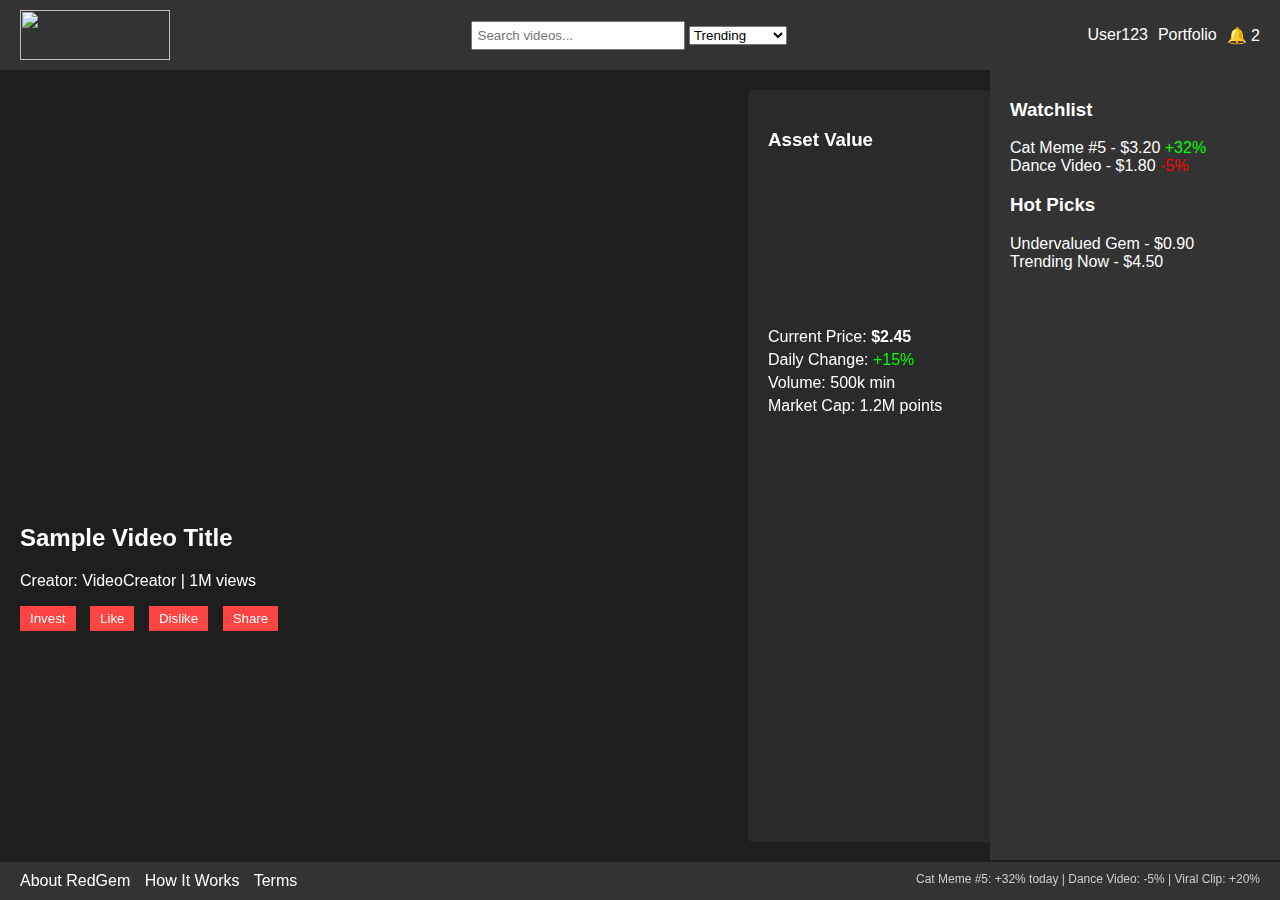
==== video-page/index.html @ c5f671fe "Add files via upload" ====
<!DOCTYPE html>
<html lang="en">
<head>
    <meta charset="UTF-8">
    <meta name="viewport" content="width=device-width, initial-scale=1.0">
    <title>RedGem</title>
    <link rel="stylesheet" href="styles.css">
    <script src="https://cdn.jsdelivr.net/npm/chart.js"></script>
</head>
<body>
    <!-- Header -->
    <header class="header">
        <img src="https://i.ibb.co/nNsx1p1c/redgem-logo.png" width="150" height="50">
        <div class="search-bar">
            <input type="text" placeholder="Search videos...">
            <select>
                <option>Trending</option>
                <option>High Value</option>
                <option>New Listings</option>
            </select>
        </div>
        <div class="user-profile">
            <span>User123</span>
            <span class="portfolio-btn">Portfolio</span>
            <span class="notifications">🔔 2</span>
        </div>
    </header>

    <!-- Main Content -->
    <div class="main-content">
        <!-- Video Player Section -->
        <section class="video-panel">
            <div class="video-player">
                <iframe src="https://www.youtube.com/embed/dQw4w9WgXcQ" frameborder="0" allowfullscreen></iframe>
            </div>
            <div class="video-meta">
                <h2>Sample Video Title</h2>
                <p>Creator: VideoCreator | 1M views</p>
                <div class="video-actions">
                    <button class="invest-btn" onclick="openInvestModal()">Invest</button>
                    <button>Like</button>
                    <button>Dislike</button>
                    <button>Share</button>
                </div>
            </div>
        </section>

        <!-- Analytics Section -->
        <section class="analytics-panel">
            <h3>Asset Value</h3>
            <canvas id="stockChart"></canvas>
            <div class="stats">
                <p>Current Price: <span class="price">$2.45</span></p>
                <p>Daily Change: <span class="gain">+15%</span></p>
                <p>Volume: 500k min</p>
                <p>Market Cap: 1.2M points</p>
            </div>
        </section>
    </div>

    <!-- Sidebar -->
    <aside class="sidebar">
        <h3>Watchlist</h3>
        <ul>
            <li>Cat Meme #5 - $3.20 <span class="gain">+32%</span></li>
            <li>Dance Video - $1.80 <span class="loss">-5%</span></li>
        </ul>
        <h3>Hot Picks</h3>
        <ul>
            <li>Undervalued Gem - $0.90</li>
            <li>Trending Now - $4.50</li>
        </ul>
    </aside>

    <!-- Footer -->
    <footer class="footer">
        <div class="footer-links">
            <a href="#">About RedGem</a>
            <a href="#">How It Works</a>
            <a href="#">Terms</a>
        </div>
        <div class="ticker">Cat Meme #5: +32% today | Dance Video: -5% | Viral Clip: +20%</div>
    </footer>

    <!-- Invest Modal -->
    <div id="investModal" class="modal">
        <div class="modal-content">
            <span class="close" onclick="closeInvestModal()">&times;</span>
            <h3>Invest in Sample Video</h3>
            <p>Current Price: $2.45</p>
            <input type="range" min="1" max="100" value="50" id="investSlider" oninput="updateInvestValue(this.value)">
            <p>Invest: <span id="investValue">50</span> points</p>
            <button onclick="confirmInvest()">Confirm</button>
        </div>
    </div>

    <script src="script.js"></script>
</body>
</html>
---- video-page/styles.css ----
body {
    margin: 0;
    font-family: 'Roboto', sans-serif;
    background-color: #1e1e1e;
    color: #fff;
    display: flex;
    flex-direction: column;
    min-height: 100vh;
}

.header {
    display: flex;
    justify-content: space-between;
    align-items: center;
    background-color: #333;
    padding: 10px 20px;
}

.logo {
    font-size: 24px;
    font-weight: bold;
    color: #ff4444;
}

.search-bar input {
    padding: 5px;
    width: 200px;
}

.user-profile {
    display: flex;
    gap: 10px;
}

.portfolio-btn, .notifications {
    cursor: pointer;
}

.main-content {
    display: flex;
    flex: 1;
    padding: 20px;
    gap: 20px;
}

.video-panel {
    width: 60%;
}

.video-player iframe {
    width: 100%;
    height: 400px;
}

.video-meta {
    padding: 10px 0;
}

.video-actions button {
    margin-right: 10px;
    padding: 5px 10px;
    background-color: #ff4444;
    border: none;
    color: #fff;
    cursor: pointer;
}

.analytics-panel {
    width: 40%;
    background-color: #2a2a2a;
    padding: 20px;
    border-radius: 5px;
}

.stats p {
    margin: 5px 0;
}

.price { color: #fff; font-weight: bold; }
.gain { color: #00ff00; }
.loss { color: #ff0000; }

.sidebar {
    width: 250px;
    background-color: #333;
    padding: 20px;
    position: fixed;
    right: 0;
    top: 60px;
    bottom: 40px;
    overflow-y: auto;
}

.sidebar ul {
    list-style: none;
    padding: 0;
}

.footer {
    background-color: #333;
    padding: 10px 20px;
    display: flex;
    justify-content: space-between;
}

.footer-links a {
    color: #fff;
    margin-right: 10px;
    text-decoration: none;
}

.ticker {
    font-size: 12px;
    color: #ccc;
}

.modal {
    display: none;
    position: fixed;
    top: 0;
    left: 0;
    width: 100%;
    height: 100%;
    background-color: rgba(0,0,0,0.5);
}

.modal-content {
    background-color: #fff;
    color: #000;
    margin: 15% auto;
    padding: 20px;
    width: 300px;
    border-radius: 5px;
}

.close {
    float: right;
    font-size: 20px;
    cursor: pointer;
}

/* Responsive Design */
@media (max-width: 768px) {
    .main-content {
        flex-direction: column;
    }
    .video-panel, .analytics-panel {
        width: 100%;
    }
    .sidebar {
        width: 100%;
        position: static;
    }
    
}
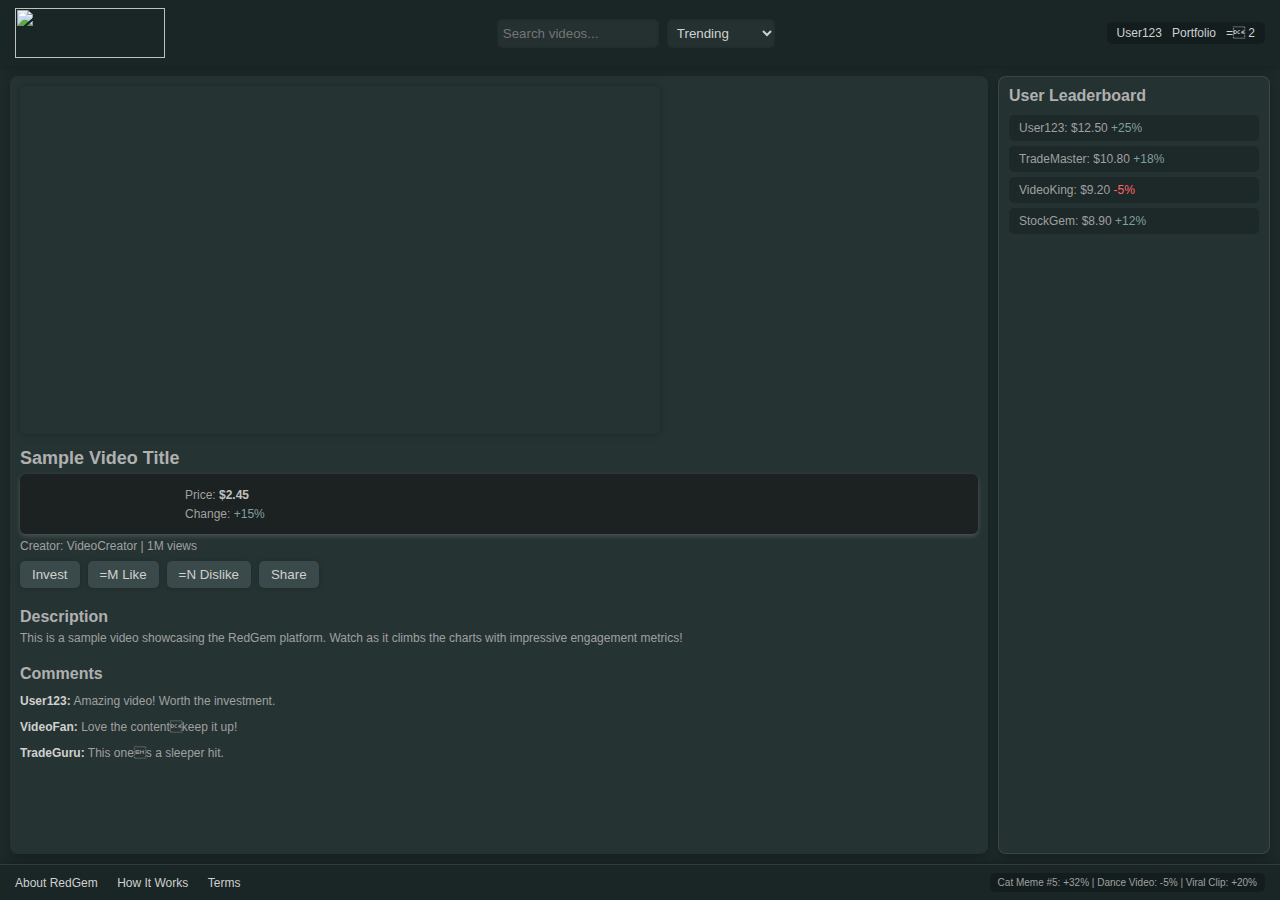
==== commit 3943a685: "Add files via upload" ====
--- a/video-page/index.html
+++ b/video-page/index.html
@@ -3,7 +3,7 @@
 <head>
     <meta charset="UTF-8">
     <meta name="viewport" content="width=device-width, initial-scale=1.0">
-    <title>RedGem</title>
+    <title>RedGem - Video Stock Market</title>
     <link rel="stylesheet" href="styles.css">
     <script src="https://cdn.jsdelivr.net/npm/chart.js"></script>
 </head>
@@ -22,7 +22,7 @@
         <div class="user-profile">
             <span>User123</span>
             <span class="portfolio-btn">Portfolio</span>
-            <span class="notifications">🔔 2</span>
+            <span class="notifications">= 2</span>
         </div>
     </header>
 
@@ -31,46 +31,50 @@
         <!-- Video Player Section -->
         <section class="video-panel">
             <div class="video-player">
-                <iframe src="https://www.youtube.com/embed/dQw4w9WgXcQ" frameborder="0" allowfullscreen></iframe>
+                <iframe src="https://www.youtube.com/embed/dQw4w9WgXcQ" title="Sample Video"></iframe>
             </div>
             <div class="video-meta">
                 <h2>Sample Video Title</h2>
+                <div class="analytics-panel">
+                    <canvas id="stockChart"></canvas>
+                    <div class="stats">
+                        <p>Price: <span class="price">$2.45</span></p>
+                        <p>Change: <span class="gain">+15%</span></p>
+                    </div>
+                </div>
                 <p>Creator: VideoCreator | 1M views</p>
                 <div class="video-actions">
-                    <button class="invest-btn" onclick="openInvestModal()">Invest</button>
-                    <button>Like</button>
-                    <button>Dislike</button>
+                    <button class="invest-btn">Invest</button>
+                    <button>=M Like</button>
+                    <button>=N Dislike</button>
                     <button>Share</button>
                 </div>
             </div>
+            <div class="description">
+                <h3>Description</h3>
+                <p>This is a sample video showcasing the RedGem platform. Watch as it climbs the charts with impressive engagement metrics!</p>
+            </div>
+            <div class="comments">
+                <h3>Comments</h3>
+                <ul>
+                    <li><strong>User123:</strong> Amazing video! Worth the investment.</li>
+                    <li><strong>VideoFan:</strong> Love the contentkeep it up!</li>
+                    <li><strong>TradeGuru:</strong> This ones a sleeper hit.</li>
+                </ul>
+            </div>
         </section>
 
-        <!-- Analytics Section -->
-        <section class="analytics-panel">
-            <h3>Asset Value</h3>
-            <canvas id="stockChart"></canvas>
-            <div class="stats">
-                <p>Current Price: <span class="price">$2.45</span></p>
-                <p>Daily Change: <span class="gain">+15%</span></p>
-                <p>Volume: 500k min</p>
-                <p>Market Cap: 1.2M points</p>
-            </div>
-        </section>
+        <!-- User Leaderboard -->
+        <aside class="leaderboard">
+            <h3>User Leaderboard</h3>
+            <ul>
+                <li>User123: $12.50 <span class="gain">+25%</span></li>
+                <li>TradeMaster: $10.80 <span class="gain">+18%</span></li>
+                <li>VideoKing: $9.20 <span class="loss">-5%</span></li>
+                <li>StockGem: $8.90 <span class="gain">+12%</span></li>
+            </ul>
+        </aside>
     </div>
-
-    <!-- Sidebar -->
-    <aside class="sidebar">
-        <h3>Watchlist</h3>
-        <ul>
-            <li>Cat Meme #5 - $3.20 <span class="gain">+32%</span></li>
-            <li>Dance Video - $1.80 <span class="loss">-5%</span></li>
-        </ul>
-        <h3>Hot Picks</h3>
-        <ul>
-            <li>Undervalued Gem - $0.90</li>
-            <li>Trending Now - $4.50</li>
-        </ul>
-    </aside>
 
     <!-- Footer -->
     <footer class="footer">
@@ -79,20 +83,10 @@
             <a href="#">How It Works</a>
             <a href="#">Terms</a>
         </div>
-        <div class="ticker">Cat Meme #5: +32% today | Dance Video: -5% | Viral Clip: +20%</div>
+        <div class="ticker">
+            <span>Cat Meme #5: +32% | Dance Video: -5% | Viral Clip: +20%</span>
+        </div>
     </footer>
-
-    <!-- Invest Modal -->
-    <div id="investModal" class="modal">
-        <div class="modal-content">
-            <span class="close" onclick="closeInvestModal()">&times;</span>
-            <h3>Invest in Sample Video</h3>
-            <p>Current Price: $2.45</p>
-            <input type="range" min="1" max="100" value="50" id="investSlider" oninput="updateInvestValue(this.value)">
-            <p>Invest: <span id="investValue">50</span> points</p>
-            <button onclick="confirmInvest()">Confirm</button>
-        </div>
-    </div>
 
     <script src="script.js"></script>
 </body>
--- a/video-page/styles.css
+++ b/video-page/styles.css
@@ -1,155 +1,315 @@
 body {
     margin: 0;
     font-family: 'Roboto', sans-serif;
-    background-color: #1e1e1e;
-    color: #fff;
+    background: #1e2a2a;
+    color: #d0d0d0;
+    height: 100vh;
+    overflow-y: auto;
     display: flex;
     flex-direction: column;
-    min-height: 100vh;
 }
 
 .header {
     display: flex;
     justify-content: space-between;
     align-items: center;
-    background-color: #333;
-    padding: 10px 20px;
+    background: #1a2525;
+    padding: 8px 15px;
+    box-shadow: 0 2px 10px rgba(0, 0, 0, 0.3);
+    z-index: 5;
+    flex-shrink: 0;
 }
 
 .logo {
-    font-size: 24px;
-    font-weight: bold;
-    color: #ff4444;
+    font-size: 20px;
+    font-weight: 700;
+    color: #b0b0b0;
+    text-transform: uppercase;
+}
+
+.search-bar {
+    display: flex;
+    gap: 8px;
 }
 
 .search-bar input {
-    padding: 5px;
-    width: 200px;
+    padding: 6px;
+    width: 150px;
+    border: none;
+    border-radius: 5px;
+    background: rgba(255, 255, 255, 0.05);
+    color: #d0d0d0;
+    box-shadow: inset 0 0 3px rgba(0, 0, 0, 0.2);
+}
+
+.search-bar select {
+    padding: 6px;
+    background: rgba(255, 255, 255, 0.05);
+    color: #d0d0d0;
+    border: none;
+    border-radius: 5px;
+    box-shadow: inset 0 0 3px rgba(0, 0, 0, 0.2);
 }
 
 .user-profile {
     display: flex;
     gap: 10px;
+    font-size: 12px;
+    background: rgba(0, 0, 0, 0.2);
+    padding: 4px 10px;
+    border-radius: 5px;
 }
 
 .portfolio-btn, .notifications {
     cursor: pointer;
+    transition: color 0.3s;
+}
+
+.portfolio-btn:hover, .notifications:hover {
+    color: #80a0a0;
 }
 
 .main-content {
     display: flex;
     flex: 1;
-    padding: 20px;
-    gap: 20px;
+    padding: 10px;
+    gap: 10px;
+    overflow: hidden;
 }
 
 .video-panel {
-    width: 60%;
+    flex: 1;
+    background: #263333;
+    border-radius: 8px;
+    padding: 10px;
+    box-shadow: 0 2px 10px rgba(0, 0, 0, 0.3);
+    display: flex;
+    flex-direction: column;
+    overflow-y: auto;
 }
 
 .video-player iframe {
-    width: 100%;
-    height: 400px;
+    width: 640px; /* Standard width */
+    height: 348px; /* 16:9 aspect ratio */
+    border: none;
+    border-radius: 6px;
+    box-shadow: 0 0 10px rgba(0, 0, 0, 0.2);
 }
 
 .video-meta {
     padding: 10px 0;
 }
 
+.video-meta h2 {
+    margin: 0 0 5px;
+    font-size: 18px;
+    color: #b0b0b0;
+}
+
+.analytics-panel {
+    margin: 5px 0;
+    padding: 5px;
+    background: rgba(27, 33, 33, 0.95);
+    border-radius: 6px;
+    box-shadow: 0 2px 5px rgba(164, 164, 164, 0.3);
+    display: flex;
+    align-items: center;
+    gap: 10px;
+    font-size: 12px;
+}
+
+#stockChart {
+    width: 150px;
+    height: 50px;
+}
+
+.stats {
+    display: 100px;
+    gap: 10px;
+}
+
+.stats p {
+    margin: 0;
+    font-size: 12px;
+    color: #a0a0a0;
+}
+
+.price { color: #c1c1c1; font-weight: bold; }
+.gain { color: #80a0a0; }
+.loss { color: #ff6666; }
+
+.video-meta p {
+    margin: 5px 0;
+    font-size: 12px;
+    color: #a0a0a0;
+}
+
+.video-actions {
+    display: flex;
+    gap: 8px;
+    margin-top: 8px;
+}
+
 .video-actions button {
-    margin-right: 10px;
-    padding: 5px 10px;
-    background-color: #ff4444;
+    padding: 6px 12px;
+    background: #3a4a4a;
     border: none;
-    color: #fff;
+    border-radius: 5px;
+    color: #d0d0d0;
     cursor: pointer;
-}
-
-.analytics-panel {
-    width: 40%;
-    background-color: #2a2a2a;
-    padding: 20px;
-    border-radius: 5px;
-}
-
-.stats p {
-    margin: 5px 0;
-}
-
-.price { color: #fff; font-weight: bold; }
-.gain { color: #00ff00; }
-.loss { color: #ff0000; }
-
-.sidebar {
-    width: 250px;
-    background-color: #333;
-    padding: 20px;
-    position: fixed;
-    right: 0;
-    top: 60px;
-    bottom: 40px;
+    transition: background 0.2s, box-shadow 0.2s;
+    box-shadow: 0 0 5px rgba(0, 0, 0, 0.2);
+}
+
+.video-actions button:hover {
+    background: #4a5a5a;
+    box-shadow: 0 0 8px rgba(0, 0, 0, 0.3);
+}
+
+.invest-btn {
+    background: #5a6a6a;
+}
+
+.invest-btn:hover {
+    background: #6a7a7a;
+}
+
+.description {
+    padding: 10px 0;
+}
+
+.description h3 {
+    margin: 0 0 5px;
+    font-size: 16px;
+    color: #b0b0b0;
+}
+
+.description p {
+    margin: 0;
+    font-size: 12px;
+    color: #a0a0a0;
+}
+
+.comments {
+    padding: 10px 0;
+    flex: 1;
     overflow-y: auto;
 }
 
-.sidebar ul {
+.comments h3 {
+    margin: 0 0 5px;
+    font-size: 16px;
+    color: #b0b0b0;
+}
+
+.comments ul {
     list-style: none;
     padding: 0;
+    margin: 0;
+}
+
+.comments li {
+    padding: 6px 0;
+    font-size: 12px;
+    color: #a0a0a0;
+}
+
+.comments li strong {
+    color: #d0d0d0;
+}
+
+.leaderboard {
+    width: 250px;
+    background: rgba(38, 51, 51, 0.95);
+    padding: 10px;
+    border-radius: 8px;
+    box-shadow: 0 2px 10px rgba(0, 0, 0, 0.3);
+    border: 1px solid rgba(255, 255, 255, 0.1);
+    overflow-y: auto;
+    flex-shrink: 0;
+}
+
+.leaderboard h3 {
+    margin: 0 0 10px;
+    color: #b0b0b0;
+    font-size: 16px;
+}
+
+.leaderboard ul {
+    list-style: none;
+    padding: 0;
+    margin: 0;
+}
+
+.leaderboard li {
+    padding: 6px 0;
+    font-size: 12px;
+    background: rgba(0, 0, 0, 0.2);
+    margin-bottom: 5px;
+    border-radius: 5px;
+    padding-left: 10px;
+    color: #a0a0a0;
 }
 
 .footer {
-    background-color: #333;
-    padding: 10px 20px;
+    padding: 8px 15px;
+    background: #1a2525;
     display: flex;
     justify-content: space-between;
+    box-shadow: 0 -2px 10px rgba(0, 0, 0, 0.3);
+    z-index: 5;
+    border-top: 1px solid rgba(255, 255, 255, 0.1);
+    flex-shrink: 0;
 }
 
 .footer-links a {
-    color: #fff;
-    margin-right: 10px;
+    color: #d0d0d0;
+    margin-right: 15px;
     text-decoration: none;
-}
-
-.ticker {
-    font-size: 12px;
-    color: #ccc;
-}
-
-.modal {
-    display: none;
-    position: fixed;
-    top: 0;
-    left: 0;
-    width: 100%;
-    height: 100%;
-    background-color: rgba(0,0,0,0.5);
-}
-
-.modal-content {
-    background-color: #fff;
-    color: #000;
-    margin: 15% auto;
-    padding: 20px;
-    width: 300px;
-    border-radius: 5px;
-}
-
-.close {
-    float: right;
-    font-size: 20px;
-    cursor: pointer;
+    font-size: 12px;
+    transition: color 0.3s;
+}
+
+.footer-links a:hover {
+    color: #80a0a0;
+}
+
+.footer .ticker {
+    font-size: 10px;
+    color: #a0a0a0;
+    background: rgba(0, 0, 0, 0.2);
+    padding: 4px 8px;
+    border-radius: 5px;
 }
 
 /* Responsive Design */
 @media (max-width: 768px) {
     .main-content {
         flex-direction: column;
-    }
-    .video-panel, .analytics-panel {
+        padding: 5px;
+    }
+    .video-panel {
         width: 100%;
     }
-    .sidebar {
+    .video-player iframe {
         width: 100%;
-        position: static;
-    }
-    
+        height: 180px; /* Smaller for mobile */
+    }
+    .analytics-panel {
+        width: 100%;
+        flex-direction: column;
+    }
+    #stockChart {
+        width: 100px;
+        height: 40px;
+    }
+    .leaderboard {
+        width: 100%;
+        margin-top: 10px;
+    }
+    .footer {
+        flex-direction: column;
+        text-align: center;
+        gap: 5px;
+    }
 }